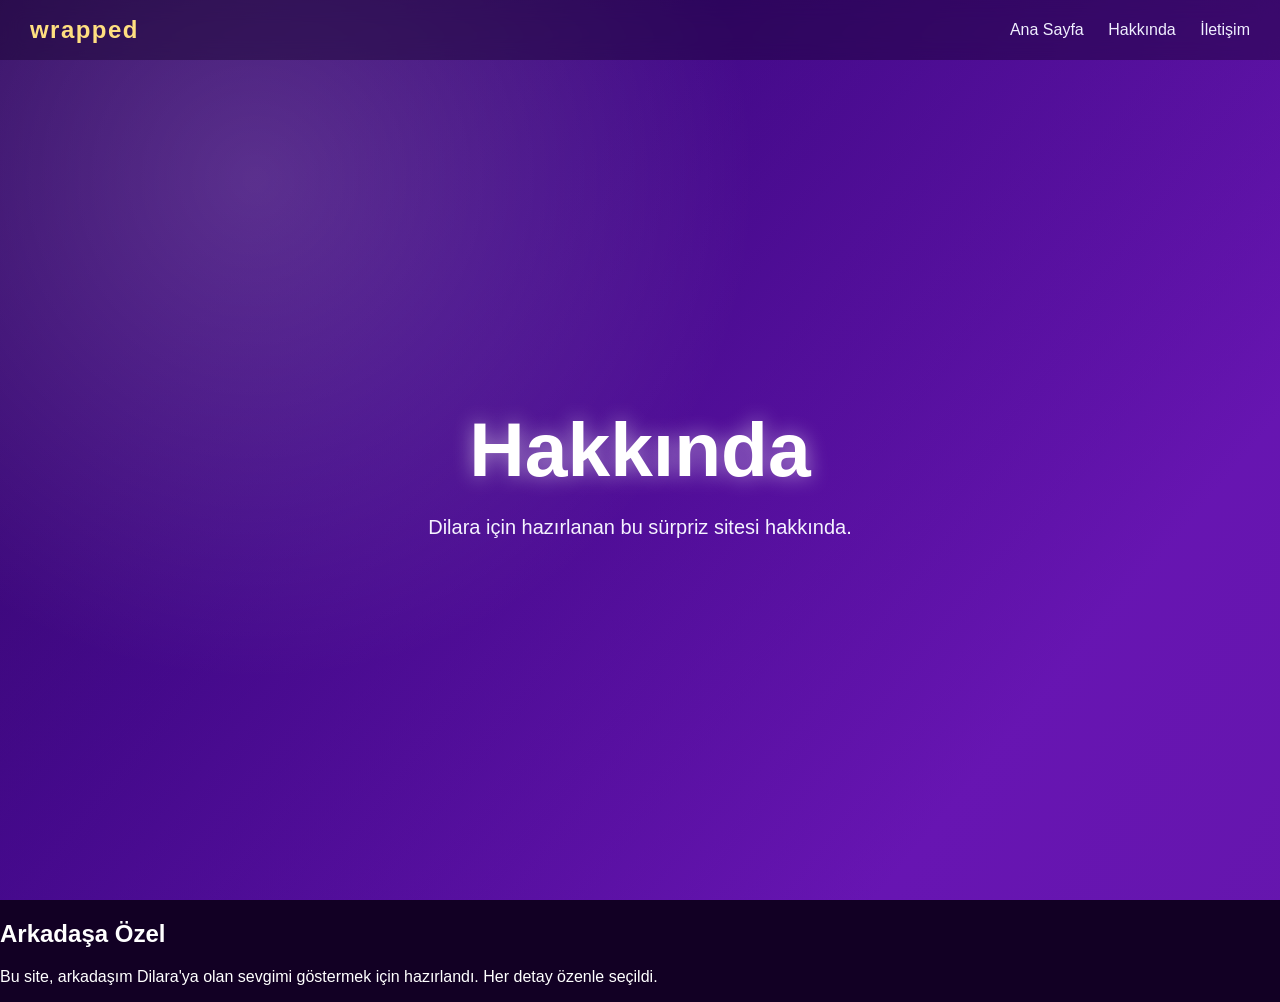
==== about.html @ 55e26d27 "Dilara için sürpriz site" ====
<!DOCTYPE html>
<html lang="tr">
<head>
    <meta charset="UTF-8">
    <meta name="viewport" content="width=device-width, initial-scale=1.0">
    <title>Hakkında</title>
    <link rel="stylesheet" href="style.css">
</head>
<body>
    <header class="top-nav">
        <div class="logo">wrapped</div>
        <nav>
            <a href="index.html">Ana Sayfa</a>
            <a href="about.html">Hakkında</a>
            <a href="contact.html">İletişim</a>
        </nav>
    </header>

    <section class="hero">
        <div class="hero-overlay"></div>
        <div class="hero-content">
            <h1>Hakkında</h1>
            <p>Dilara için hazırlanan bu sürpriz sitesi hakkında.</p>
        </div>
    </section>

    <main class="intro">
        <h2>Arkadaşa Özel</h2>
        <p>Bu site, arkadaşım Dilara'ya olan sevgimi göstermek için hazırlandı. Her detay özenle seçildi.</p>
    </main>
</body>
</html>
---- style.css ----
* {
    box-sizing: border-box;
}

body {
    margin: 0;
    font-family: 'Poppins', Arial, sans-serif;
    color: #fff;
    background: #120024;
    overflow-x: hidden;
}

.top-nav {
    position: fixed;
    top: 0;
    left: 0;
    right: 0;
    z-index: 5;
    display: flex;
    align-items: center;
    justify-content: space-between;
    padding: 16px 30px;
    background: rgba(18, 0, 36, 0.42);
    backdrop-filter: blur(10px);
}

.logo {
    font-weight: 900;
    font-size: 24px;
    text-transform: lowercase;
    letter-spacing: 0.06em;
    color: #ffdf80;
}

.top-nav nav a {
    color: #f0efff;
    margin-left: 20px;
    text-decoration: none;
    font-weight: 500;
    transition: color 0.25s ease;
}

.top-nav nav a:hover {
    color: #a39bff;
}

.hero {
    min-height: 100vh;
    display: flex;
    align-items: center;
    justify-content: center;
    position: relative;
    overflow: hidden;
    background: linear-gradient(130deg, #2a0b4d 0%, #490c8f 35%, #7e19d2 80%);
    padding-top: 72px;
}

.hero-overlay {
    position: absolute;
    inset: 0;
    background: radial-gradient(circle at 20% 20%, rgba(255, 255, 255, 0.16), transparent 40%),
                linear-gradient(120deg, rgba(66, 0, 150, 0.3), rgba(15, 10, 47, 0.22));
}

.hero-content {
    position: relative;
    text-align: center;
    max-width: 760px;
    padding: 30px;
}

.hero h1 {
    font-size: clamp(3rem, 6vw, 5rem);
    margin: 0 0 .8rem;
    line-height: 1.1;
    color: #fff;
    text-shadow: 0 0 20px rgba(255, 255, 255, 0.5);
}

.hero p {
    font-size: 1.25rem;
    max-width: 670px;
    line-height: 1.6;
    margin-bottom: 1.35rem;
    color: #f5f3ff;
}

.btn {
    display: inline-block;
    background: linear-gradient(90deg, #ffd8a7, #ff7efd);
    color: #1f0540;
    padding: 12px 26px;
    border-radius: 40px;
    text-decoration: none;
    font-weight: 700;
    box-shadow: 0 14px 26px rgba(65, 0, 129, 0.39);
    transition: transform 0.2s ease;
}

.btn:hover {
    transform: translateY(-2px);
}

.stats-section {
    padding: 60px 24px;
    text-align: center;
    background: linear-gradient(180deg, #13001f 0%, #1a0026 100%);
}

.stats-section h2 {
    font-size: 2.5rem;
    margin-bottom: 40px;
    color: #ffe3fe;
}

.stats-grid {
    display: grid;
    grid-template-columns: repeat(auto-fit, minmax(250px, 1fr));
    gap: 30px;
    max-width: 1200px;
    margin: 0 auto;
}

.stat-card {
    background: rgba(255, 255, 255, 0.1);
    backdrop-filter: blur(10px);
    border-radius: 20px;
    padding: 30px;
    text-align: center;
    border: 1px solid rgba(255, 255, 255, 0.2);
    transition: transform 0.3s ease, box-shadow 0.3s ease;
}

.stat-card:hover {
    transform: translateY(-10px);
    box-shadow: 0 20px 40px rgba(0, 0, 0, 0.3);
}

.stat-card h3 {
    font-size: 1.2rem;
    margin-bottom: 10px;
    color: #a39bff;
}

.number {
    font-size: 3rem;
    font-weight: 900;
    color: #ffdf80;
    margin-bottom: 10px;
}

.stat-card p {
    color: #dcd4f2;
}

.top-section {
    padding: 60px 24px;
    text-align: center;
    background: #120024;
}

.top-section h2 {
    font-size: 2.5rem;
    margin-bottom: 40px;
    color: #ffe3fe;
}

.top-grid {
    display: grid;
    grid-template-columns: repeat(auto-fit, minmax(250px, 1fr));
    gap: 30px;
    max-width: 1200px;
    margin: 0 auto;
}

.top-item {
    background: rgba(255, 255, 255, 0.1);
    backdrop-filter: blur(10px);
    border-radius: 20px;
    padding: 30px;
    text-align: center;
    border: 1px solid rgba(255, 255, 255, 0.2);
}

.top-item h3 {
    color: #a39bff;
    margin-bottom: 10px;
}

.top-item p {
    color: #dcd4f2;
    font-size: 1.2rem;
}

.memories {
    padding: 60px 24px;
    text-align: center;
    background: linear-gradient(180deg, #1a0026 0%, #13001f 100%);
}

.memories h2 {
    font-size: 2.5rem;
    margin-bottom: 40px;
    color: #ffe3fe;
}

.memory-cards {
    display: grid;
    grid-template-columns: repeat(auto-fit, minmax(300px, 1fr));
    gap: 30px;
    max-width: 1200px;
    margin: 0 auto;
}

.memory-card {
    background: rgba(255, 255, 255, 0.1);
    backdrop-filter: blur(10px);
    border-radius: 20px;
    padding: 30px;
    text-align: center;
    border: 1px solid rgba(255, 255, 255, 0.2);
    transition: transform 0.3s ease;
}

.memory-card:hover {
    transform: translateY(-5px);
}

.memory-card h4 {
    color: #ffdf80;
    margin-bottom: 10px;
}

.memory-card p {
    color: #dcd4f2;
}

footer {
    padding: 40px 24px;
    text-align: center;
    background: #0f001a;
    color: #a39bff;
}

@keyframes fadeInUp {
    from {
        opacity: 0;
        transform: translateY(30px);
    }
    to {
        opacity: 1;
        transform: translateY(0);
    }
}

.stats-section, .top-section, .memories {
    animation: fadeInUp 1s ease-out;
}
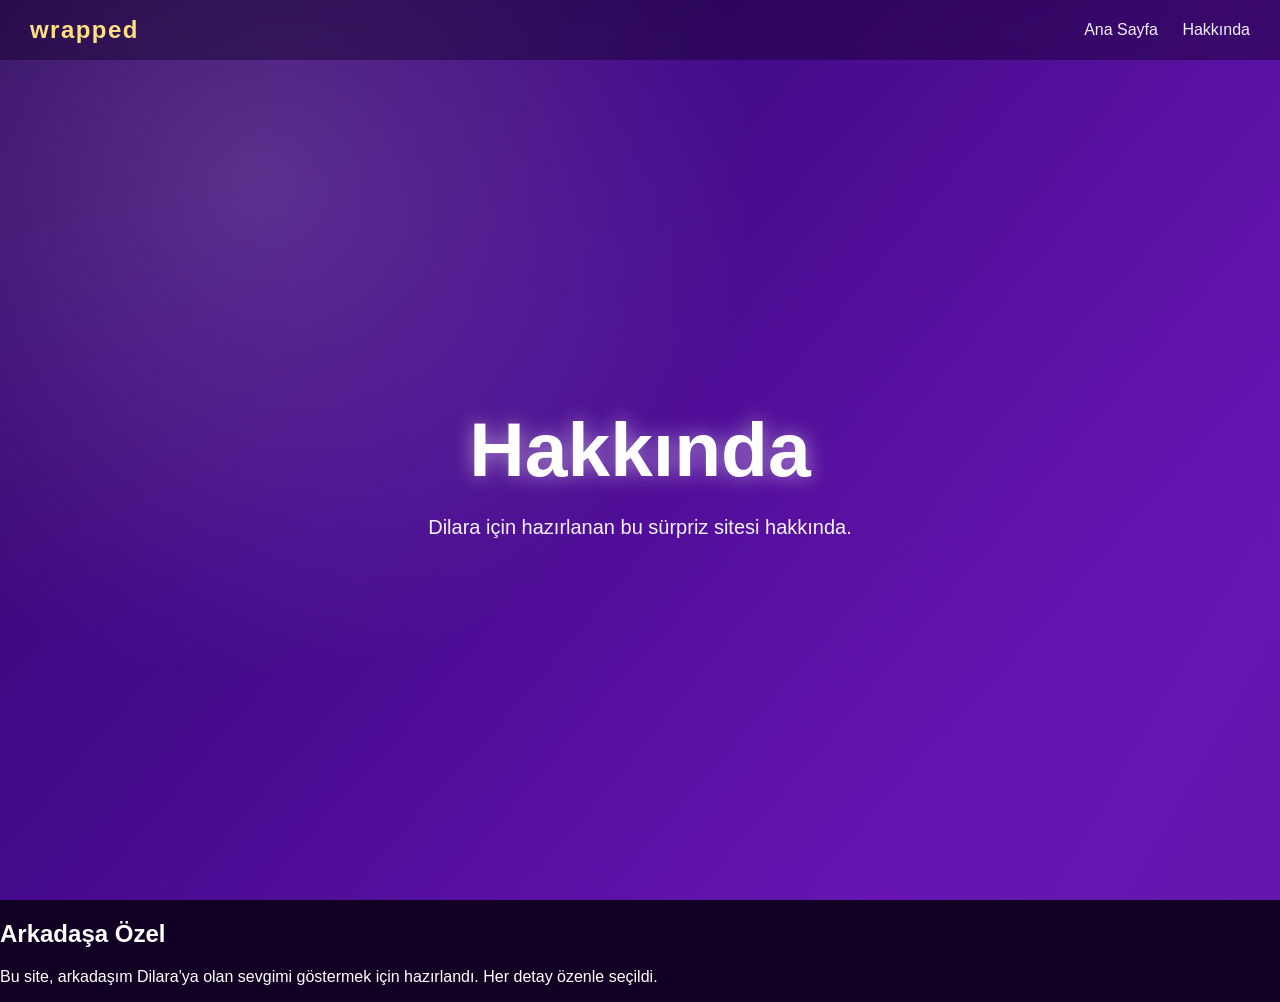
==== commit 3a19dbc3: "Contact sayfası silindi, keşfet butonu animasyonlu yapıldı" ====
--- a/about.html
+++ b/about.html
@@ -12,7 +12,6 @@
         <nav>
             <a href="index.html">Ana Sayfa</a>
             <a href="about.html">Hakkında</a>
-            <a href="contact.html">İletişim</a>
         </nav>
     </header>
 
--- a/style.css
+++ b/style.css
@@ -1,4 +1,4 @@
-* {
+    * {
     box-sizing: border-box;
 }
 
@@ -99,6 +99,7 @@
 
 .btn:hover {
     transform: translateY(-2px);
+    animation: pulse 1s infinite;
 }
 
 .stats-section {
@@ -242,17 +243,8 @@
     color: #a39bff;
 }
 
-@keyframes fadeInUp {
-    from {
-        opacity: 0;
-        transform: translateY(30px);
-    }
-    to {
-        opacity: 1;
-        transform: translateY(0);
-    }
-}
-
-.stats-section, .top-section, .memories {
-    animation: fadeInUp 1s ease-out;
-}
+@keyframes pulse {
+    0% { box-shadow: 0 14px 26px rgba(65, 0, 129, 0.39); }
+    50% { box-shadow: 0 20px 40px rgba(65, 0, 129, 0.6); }
+    100% { box-shadow: 0 14px 26px rgba(65, 0, 129, 0.39); }
+}
